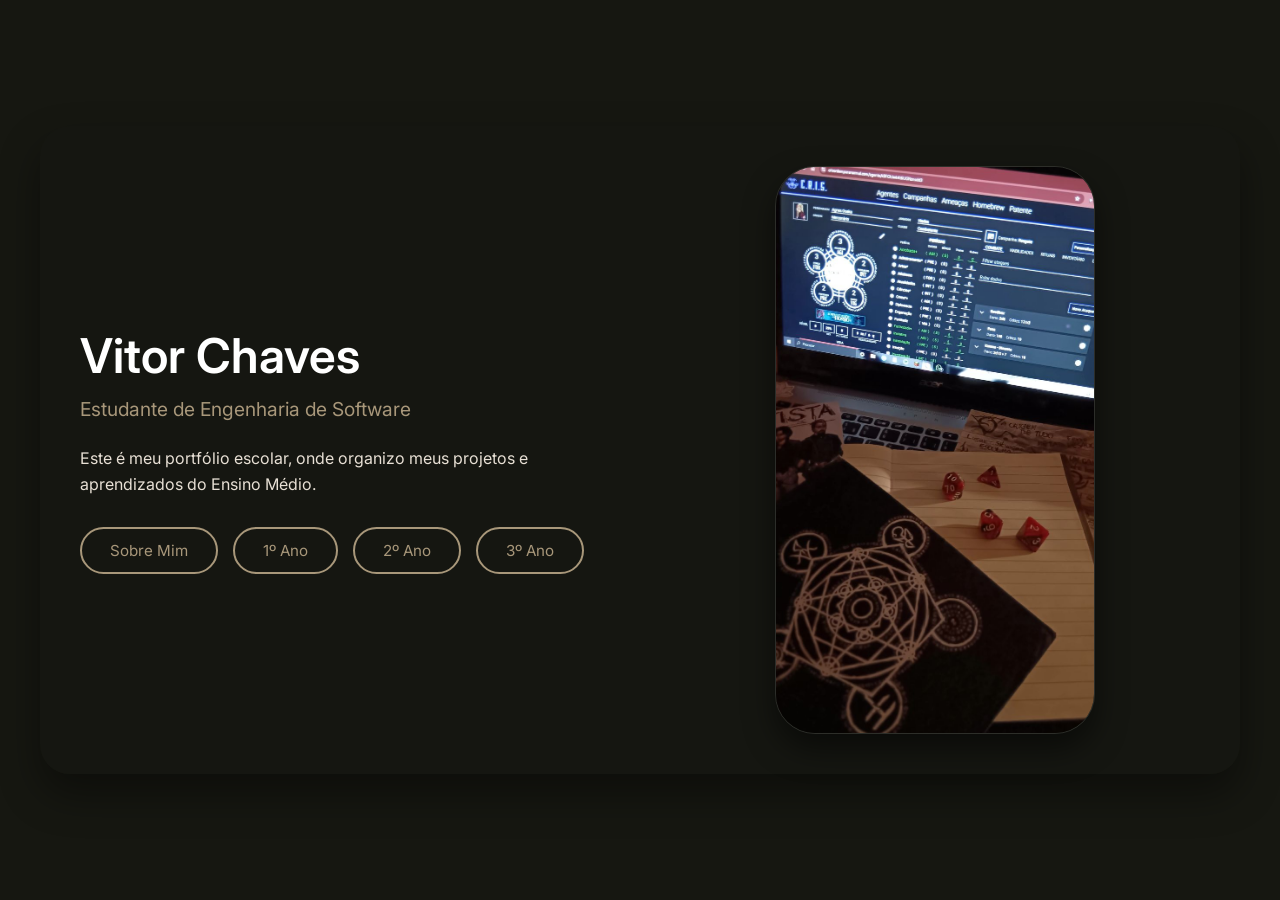
==== index.html @ 274b6684 "primeiro commit" ====
<!DOCTYPE html>
<html lang="pt-br">
<head>
    <meta charset="UTF-8">
    <title>Vitor Chaves · Portfólio</title>
    <link rel="stylesheet" href="style.css">
</head>
<body>
<div class="container">
    <div class="left-column">
        <h1 class="name">Vitor Chaves</h1>
        <p class="tagline">Estudante de Engenharia de Software</p>
        <p class="bio">Este é meu portfólio escolar, onde organizo meus projetos e aprendizados do Ensino Médio.</p>
        <div class="button-group">
            <a href="sobre.html" class="portfolio-btn">Sobre Mim</a>
            <a href="ano1.html" class="portfolio-btn">1º Ano</a>
            <a href="ano2.html" class="portfolio-btn">2º Ano</a>
            <a href="ano3.html" class="portfolio-btn">3º Ano</a>
        </div>
    </div>
    <div class="right-column">
        <div class="image-container">
            <img src="E.jpg" class="profile-image">
        </div>
    </div>
</div>
<audio id="bgm" src="go-big-or-go-home-otto-mp3-main-version-39685-02-35.mp3" loop autoplay></audio>
<script>document.body.addEventListener('click', () => { document.getElementById('bgm').play(); }, {once: true});</script>
</body>
</html>
---- style.css ----
/* Fonte moderna */
@import url('https://fonts.googleapis.com/css2?family=Inter:wght@300;400;500;600;700&display=swap');

/* Paleta de cores */
:root {
    --dark-bg: #161711;
    --dark-brown: #45362C;
    --beige: #A8977A;
    --light-text: #f5f0e8;
    --soft-white: #e8e0d5;
}

/* Reset */
* {
    margin: 0;
    padding: 0;
    box-sizing: border-box;
    font-family: 'Inter', sans-serif;
}

/* Corpo do site */
body {
    background-color: var(--dark-bg);
    color: var(--light-text);
    min-height: 100vh;
    display: flex;
    align-items: center;
    justify-content: center;
    padding: 20px;
}

/* Container principal */
.container {
    max-width: 1200px;
    width: 100%;
    display: grid;
    grid-template-columns: 1fr 1fr;
    gap: 60px;
    padding: 40px;
    background-color: rgba(22, 23, 17, 0.85);
    border-radius: 30px;
    box-shadow: 0 20px 40px rgba(0,0,0,0.4);
    animation: fadeIn 0.8s ease;
}

/* Coluna esquerda */
.left-column {
    display: flex;
    flex-direction: column;
    justify-content: center;
}

/* Nome principal */
.name {
    font-size: 3rem;
    font-weight: 600;
    margin-bottom: 12px;
    color: white;
}

/* Subtítulo */
.tagline {
    font-size: 1.2rem;
    color: var(--beige);
    margin-bottom: 25px;
}

/* Texto */
.bio {
    font-size: 1rem;
    color: var(--soft-white);
    margin-bottom: 30px;
    line-height: 1.6;
}

/* Grupo de botões */
.button-group {
    display: flex;
    gap: 15px;
    flex-wrap: wrap;
}

/* Botões */
.portfolio-btn {
    background: transparent;
    border: 2px solid var(--beige);
    color: var(--beige);
    padding: 12px 28px;
    border-radius: 50px;
    cursor: pointer;
    font-size: 0.95rem;
    transition: 0.3s;
    text-decoration: none;
    display: inline-block;
}

.portfolio-btn:hover {
    background: var(--beige);
    color: var(--dark-bg);
    transform: translateY(-3px);
}

/* Botão de Contato Destacado */
.contact-btn {
    background: var(--beige) !important;
    color: var(--dark-bg) !important;
    font-weight: bold;
}

/* Coluna direita (imagem/vídeo) */
.right-column {
    display: flex;
    align-items: center;
    justify-content: center;
}

/* Container de Mídia (Estilo Celular Vertical) */
.image-container {
    width: 100%;
    max-width: 320px; /* Largura de celular */
    aspect-ratio: 9 / 16; /* Proporção em pé */
    border-radius: 40px;
    overflow: hidden;
    box-shadow: 0 15px 30px rgba(0,0,0,0.5);
    border: 1px solid rgba(255, 255, 255, 0.1);
}

.profile-image, .video-content {
    width: 100%;
    height: 100%;
    display: block;
    object-fit: cover;
    transition: 0.5s;
}

.profile-image:hover {
    transform: scale(1.05);
}

/* Responsivo */
@media (max-width: 900px) {
    .container {
        grid-template-columns: 1fr;
        text-align: center;
    }
    .right-column { order: -1; }
    .button-group { justify-content: center; }
}

@keyframes fadeIn {
    from { opacity: 0; transform: translateY(20px); }
    to { opacity: 1; transform: translateY(0); }
}
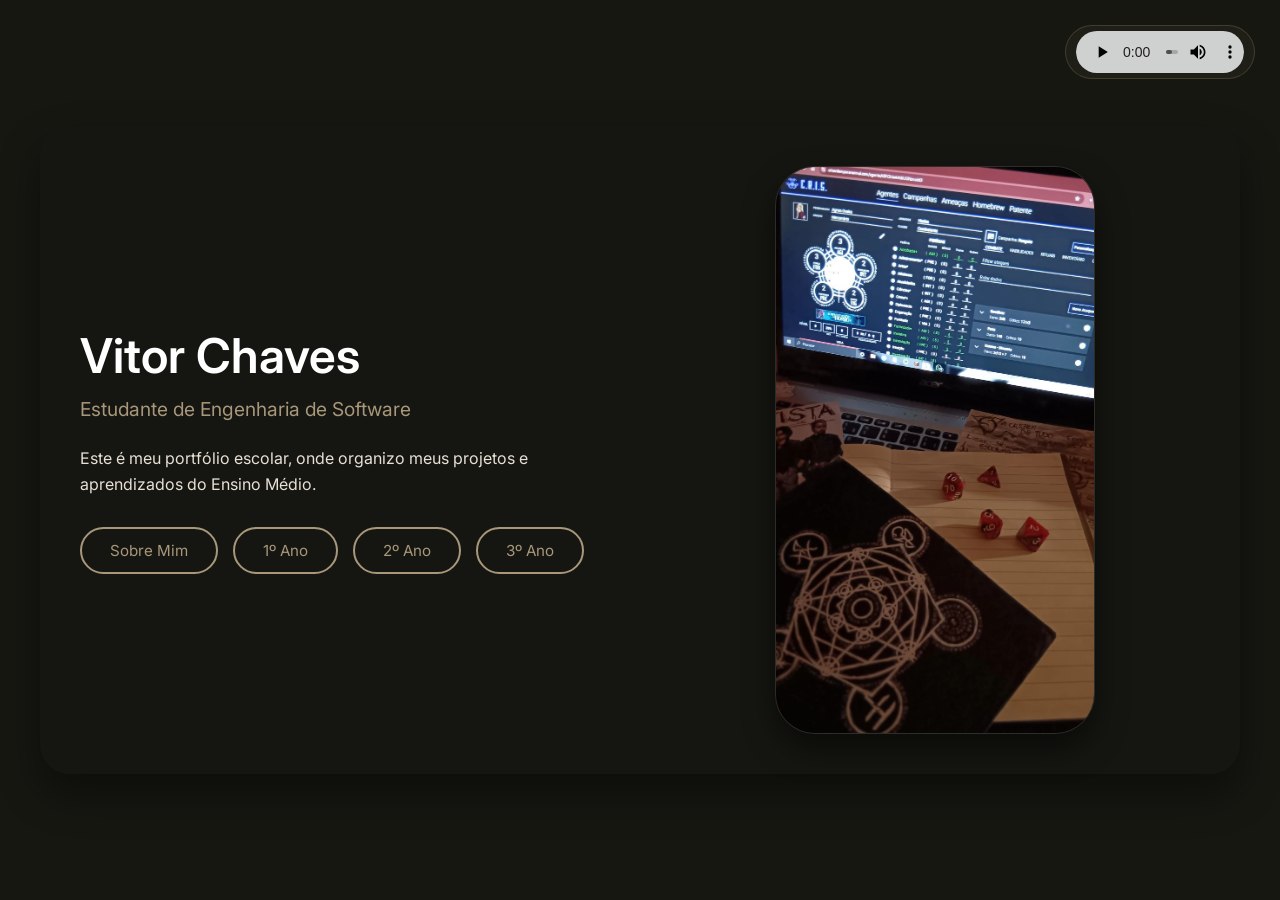
==== commit 441c44c2: "atualização d html audio" ====
--- a/index.html
+++ b/index.html
@@ -25,6 +25,8 @@
     </div>
 </div>
 <audio id="bgm" src="go-big-or-go-home-otto-mp3-main-version-39685-02-35.mp3" loop autoplay></audio>
-<script>document.body.addEventListener('click', () => { document.getElementById('bgm').play(); }, {once: true});</script>
+<audio class="music-player" controls loop>
+    <source src="go-big-or-go-home-otto-mp3-main-version-39685-02-35.mp3" type="audio/mpeg">
+</audio>
 </body>
 </html>
--- a/style.css
+++ b/style.css
@@ -150,4 +150,31 @@
 @keyframes fadeIn {
     from { opacity: 0; transform: translateY(20px); }
     to { opacity: 1; transform: translateY(0); }
+}
+/* Player de Música */
+.music-player {
+    position: fixed;
+    top: 25px;
+    right: 25px;
+    z-index: 1000;
+
+    width: 190px;
+
+    background: rgba(168, 151, 122, 0.08); /* bege bem suave */
+    backdrop-filter: blur(8px);
+    -webkit-backdrop-filter: blur(8px);
+
+    border: 1px solid rgba(168, 151, 122, 0.3);
+    border-radius: 50px;
+
+    padding: 5px 10px;
+
+    opacity: 0.85;
+    transition: 0.3s ease;
+}
+
+/* Hover suave */
+.music-player:hover {
+    opacity: 1;
+    transform: scale(1.05);
 }
